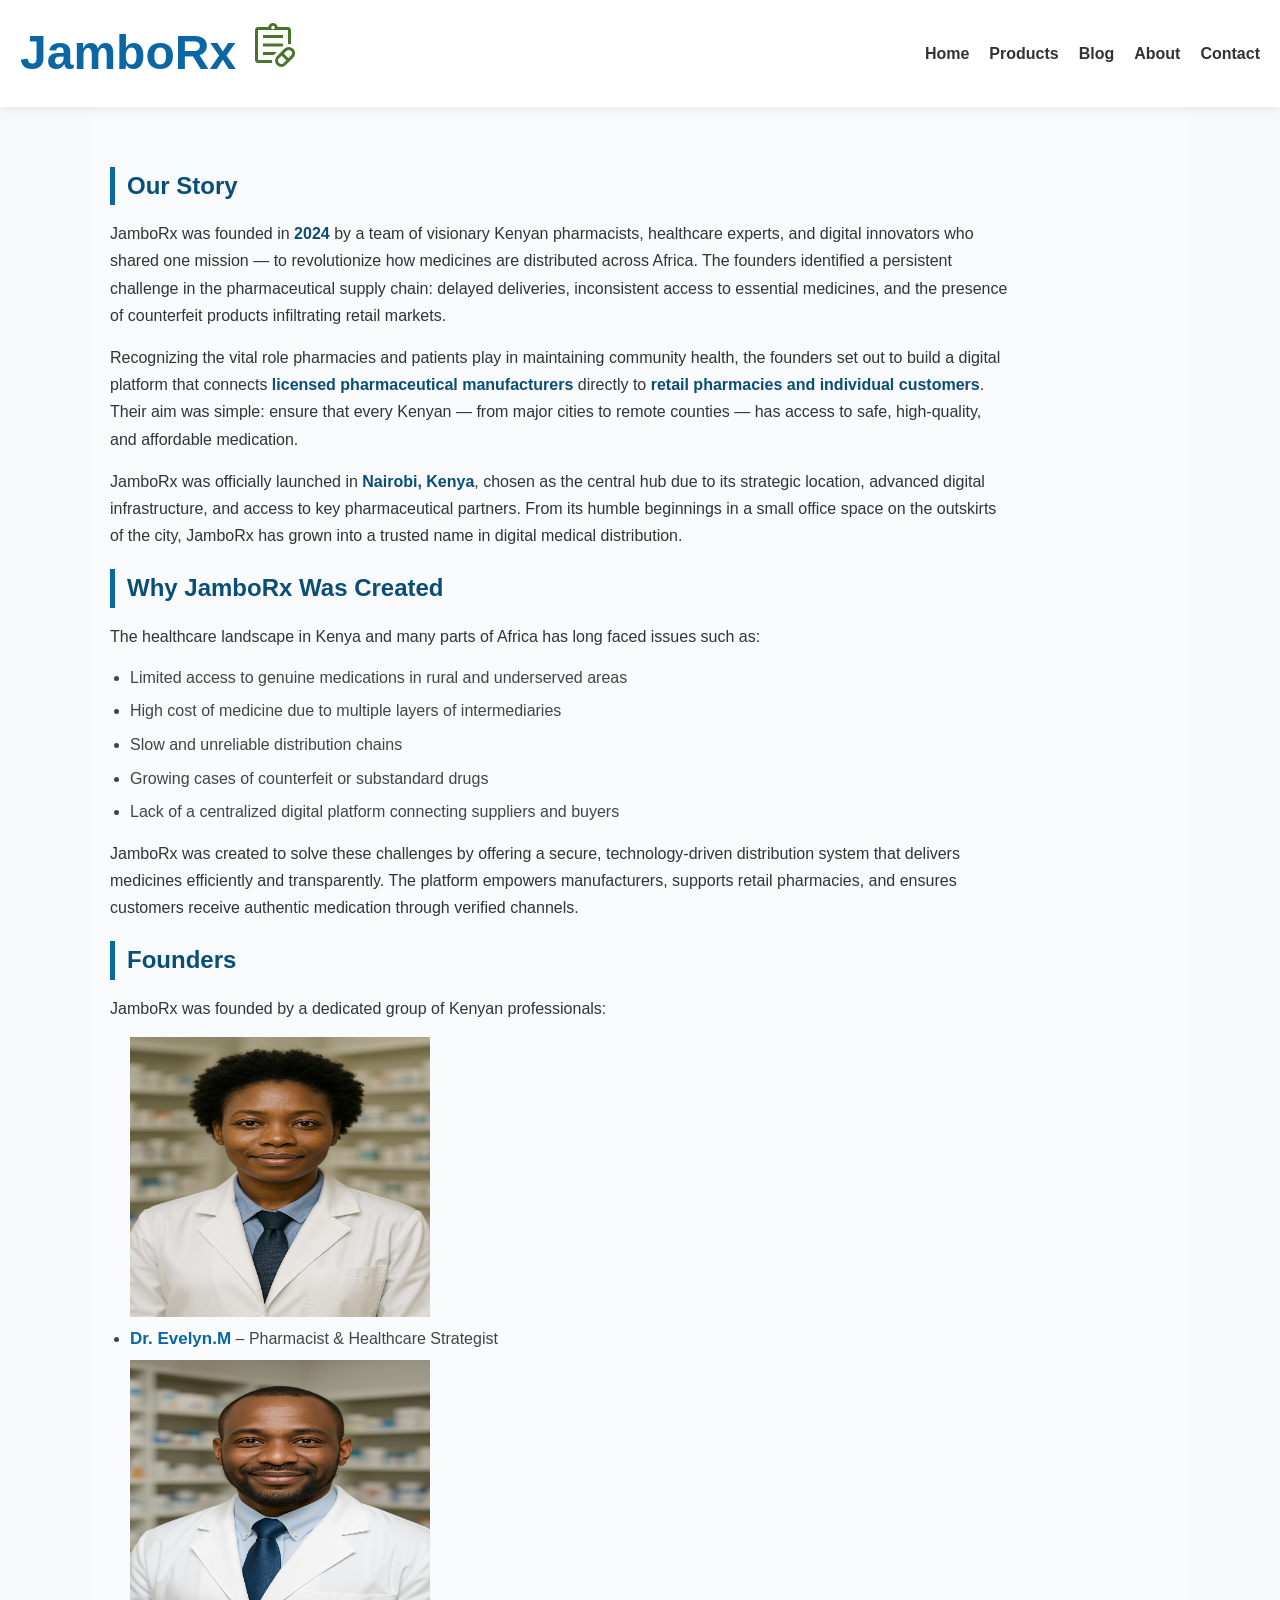
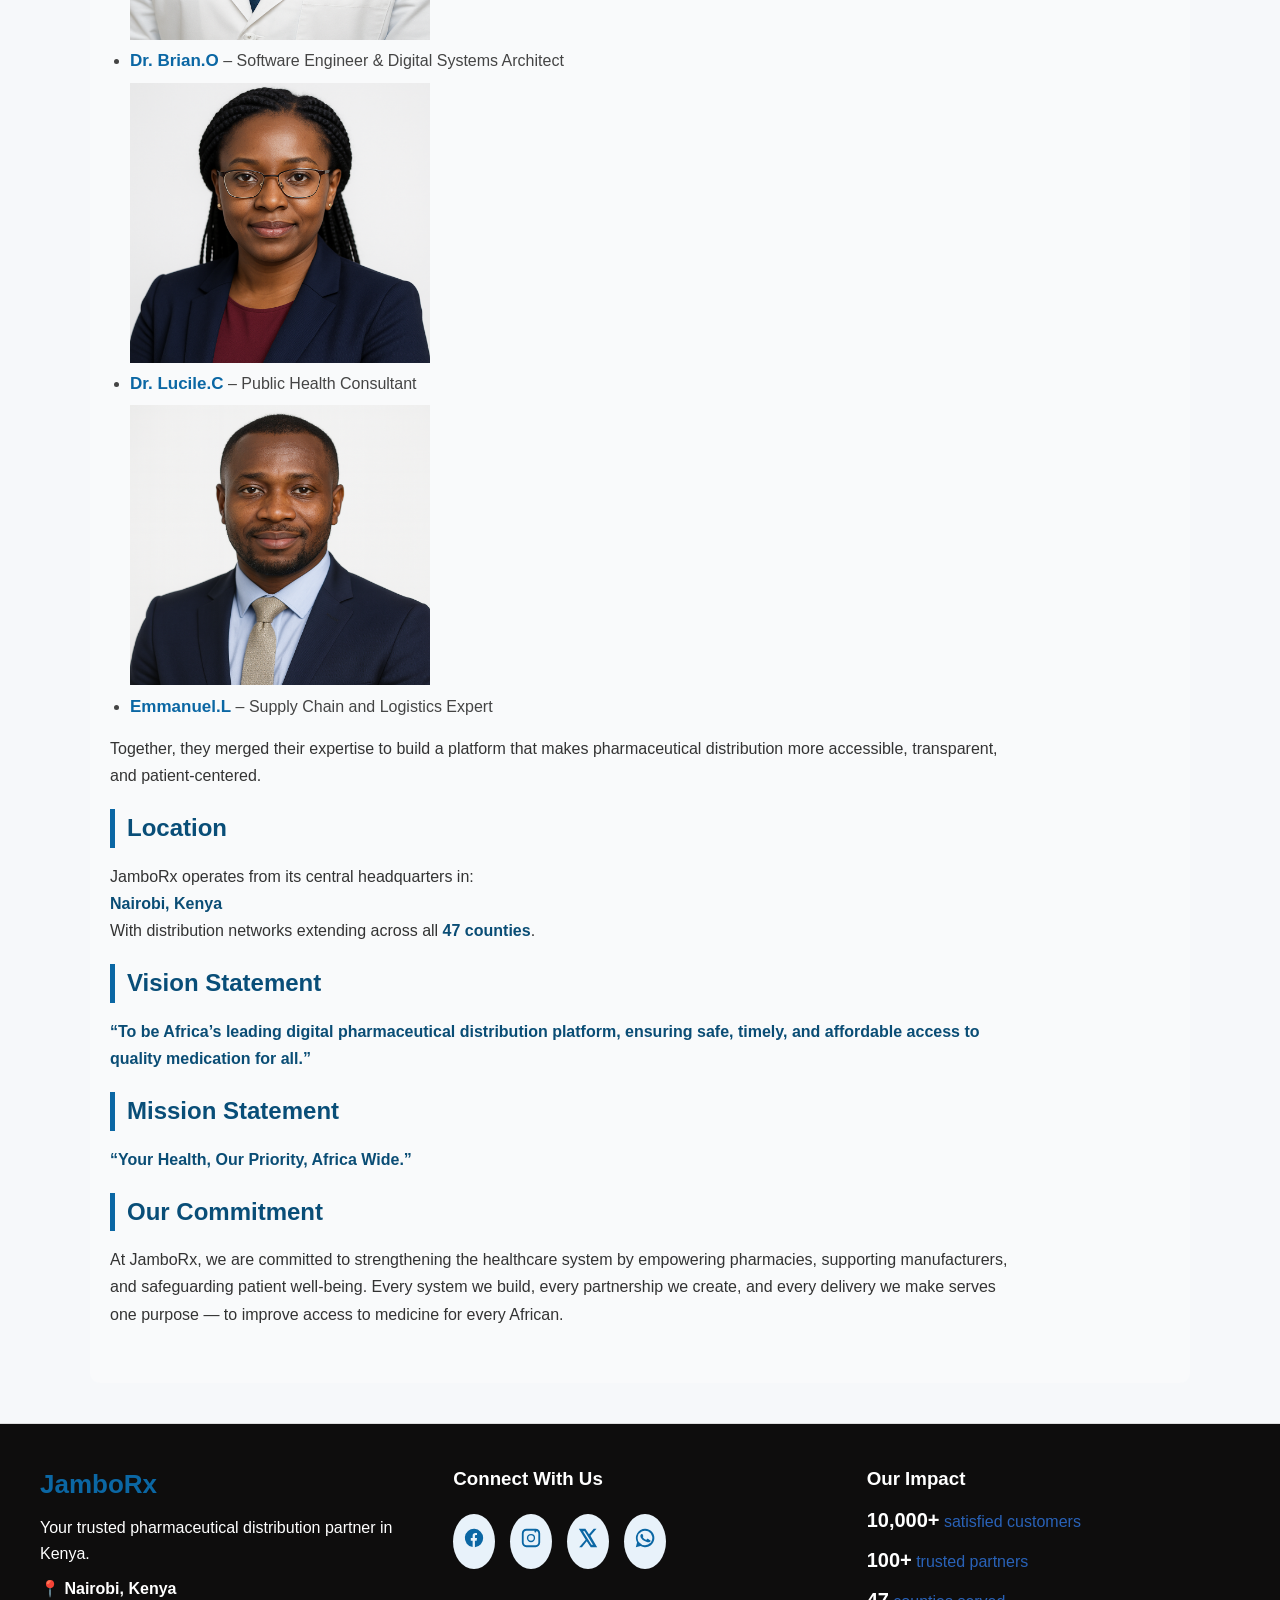
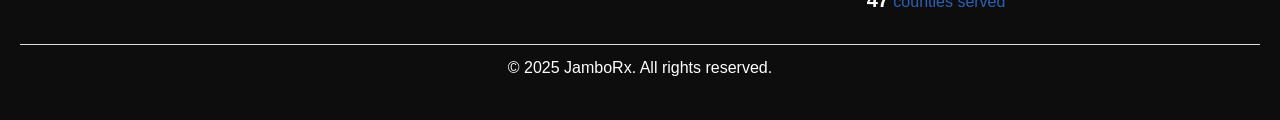
==== about.html @ 1153b6b3 "First project commit" ====
<!DOCTYPE html>
<html lang="en">
<head>
    <meta charset="UTF-8">
    <meta name="viewport" content="width=device-width, initial-scale=1.0">
    <title>About</title>
    <link rel="stylesheet" href="style.css">
</head>
<body>
<header>
<div class="logo"><h1>JamboRx <svg xmlns="http://www.w3.org/2000/svg" height="48px" viewBox="0 -960 960 960" width="48px" fill="#48752C"><path d="m694-120 53-54-93-93-54 53q-20 20-19.5 47t19.5 47q20 19 47 19.5t47-19.5Zm94-95 54-53q20-20 19.5-47T841-362q-20-20-46.28-20T748-362l-53 54 93 93ZM736-78q-37 37-89 37t-89-37q-37-37-37-89t37-89l148-148q37-37 89-37t89 37q37 37 37 89t-37 89L736-78ZM180-180v-600 600Zm0 60q-24.75 0-42.37-17.63Q120-155.25 120-180v-600q0-24.75 17.63-42.38Q155.25-840 180-840h205q5-35 32-57.5t63-22.5q36 0 63 22.5t32 57.5h205q24.75 0 42.38 17.62Q840-804.75 840-780v284q-15-4-30-5t-30 1v-280H180v600h281q-1 15 .5 30t5.5 30H180Zm300-677q14 0 24.5-10.5T515-832q0-14-10.5-24.5T480-867q-14 0-24.5 10.5T445-832q0 14 10.5 24.5T480-797ZM280-620v-60h400v60H280Zm0 170v-60h400v49q-3 2-6.5 5t-6.5 6H280Zm0 170v-60h277l-42 42q-5 5-8.5 9t-7.5 9H280Z"/></svg> </h1></div>

<nav class="navbar">
<ul class="nav-links">
<li><a href="index.html">Home</a></li>
<li><a href="products.html">Products</a></li>
<li><a href="blog.html">Blog</a></li>
<li><a href="/">About</a></li>
<li><a href="contact.html">Contact</a></li>
</ul>
</nav>
</header>
<main>
     
<section id="about" class="page">
<h2>Our Story</h2>
<p>
        JamboRx was founded in <strong>2024</strong> by a team of visionary Kenyan 
        pharmacists, healthcare experts, and digital innovators who shared one 
        mission — to revolutionize how medicines are distributed across Africa.
        The founders identified a persistent challenge in the pharmaceutical 
        supply chain: delayed deliveries, inconsistent access to essential 
        medicines, and the presence of counterfeit products infiltrating retail 
        markets.
    </p>

    <p>
        Recognizing the vital role pharmacies and patients play in maintaining 
        community health, the founders set out to build a digital platform that 
        connects <strong>licensed pharmaceutical manufacturers</strong> directly to 
        <strong>retail pharmacies and individual customers</strong>. Their aim was simple:
        ensure that every Kenyan — from major cities to remote counties — has 
        access to safe, high-quality, and affordable medication.
    </p>

    <p>
        JamboRx was officially launched in <strong>Nairobi, Kenya</strong>, chosen as the 
        central hub due to its strategic location, advanced digital 
        infrastructure, and access to key pharmaceutical partners. From its 
        humble beginnings in a small office space on the outskirts of the city, 
        JamboRx has grown into a trusted name in digital medical distribution.
    </p>

    <h2>Why JamboRx Was Created</h2>
    <p>
        The healthcare landscape in Kenya and many parts of Africa has long faced 
        issues such as:
    </p>

    <ul>
        <li>Limited access to genuine medications in rural and underserved areas</li>
        <li>High cost of medicine due to multiple layers of intermediaries</li>
        <li>Slow and unreliable distribution chains</li>
        <li>Growing cases of counterfeit or substandard drugs</li>
        <li>Lack of a centralized digital platform connecting suppliers and buyers</li>
    </ul>

    <p>
        JamboRx was created to solve these challenges by offering a secure, 
        technology-driven distribution system that delivers medicines efficiently 
        and transparently. The platform empowers manufacturers, supports retail 
        pharmacies, and ensures customers receive authentic medication through 
        verified channels.
    </p>

    <h2>Founders</h2>
    <p>
        JamboRx was founded by a dedicated group of Kenyan professionals:
    </p>

    <ul>
       <div> 
        <img src="7c110349-a1ef-4e4d-8339-d00ae2cb99d0.png" width="300px" height="280px" alt="Dr Evelyn">
        <li><strong>Dr. Evelyn.M</strong> – Pharmacist & Healthcare Strategist</li>
        <img src="013b3485-4312-4f35-bb2e-7f5f92a4da99.png" width="300px" height="280px" alt="">
        <li><strong>Dr. Brian.O</strong> – Software Engineer & Digital Systems Architect</li>
        <img src="7145017d-379d-46b9-be43-c878dbaee211.png" width="300px" height="280px" alt="">       
        <li><strong>Dr. Lucile.C</strong> – Public Health Consultant</li>
        <img src="65c81376-6697-4c6e-8947-b50f636008e0.png" width="300px" height="280px" alt="">
        <li><strong>Emmanuel.L</strong> – Supply Chain and Logistics Expert</li>
   </div>
    </ul>

    <p>
        Together, they merged their expertise to build a platform that makes 
        pharmaceutical distribution more accessible, transparent, and 
        patient-centered.
    </p>

    <h2>Location</h2>
    <p>
        JamboRx operates from its central headquarters in:
        <br><strong>Nairobi, Kenya</strong><br>
        With distribution networks extending across all <strong>47 counties</strong>.
    </p>

    <h2>Vision Statement</h2>
    <p>
        <strong>“To be Africa’s leading digital pharmaceutical distribution platform, 
        ensuring safe, timely, and affordable access to quality medication for all.”</strong>
    </p>

    <h2>Mission Statement</h2>
    <p>
        <strong>“Your Health, Our Priority, Africa Wide.”</strong>
    </p>

    <h2>Our Commitment</h2>
    <p>
        At JamboRx, we are committed to strengthening the healthcare system by 
        empowering pharmacies, supporting manufacturers, and safeguarding 
        patient well-being. Every system we build, every partnership we create, 
        and every delivery we make serves one purpose — to improve access to 
        medicine for every African.
    </p>
</section>

</main>
    <footer class="footer">
<div class="footer-container">

        
<div class="footer-section">
<h2 class="footer-logo">JamboRx</h2>
<p class="footer-text">Your trusted pharmaceutical distribution partner in Kenya.</p>
<p class="footer-location">📍 Nairobi, Kenya</p>
</div>

        
<div class="footer-section">
<h3>Connect With Us</h3>
<div class="social-icons">
<div class="social-icons">
    
    
<a href="#" class="social-icon" title="Facebook"><svg width="22" height="22" viewBox="0 0 24 24" fill="currentColor"><path d="M22 12a10 10 0 1 0-11.5 9.9v-7h-2v-3h2v-2.3c0-2 1.2-3.1 3-3.1 .9 0 1.8.1 1.8.1v2h-1c-1 0-1.3.6-1.3 1.2V12h2.3l-.4 3h-1.9v7A10 10 0 0 0 22 12"/></svg></a>
<a href="#" class="social-icon" title="Instagram"><svg width="22" height="22" viewBox="0 0 24 24" fill="currentColor"><path d="M7 2C4.2 2 2 4.2 2 7v10c0 2.8 2.2 5 5 5h10c2.8 0 5-2.2 5-5V7c0-2.8-2.2-5-5-5H7zm10 2c1.7 0 3 1.3 3 3v10c0 1.7-1.3 3-3 3H7c-1.7 0-3-1.3-3-3V7c0-1.7 1.3-3 3-3h10zm-5 3.5A4.5  4.5 0 1 0 16.5 12 4.51 4.51 0 0 0 12 7.5zm0 7.5a3 3 0 1  1 3-3 3 3 0 0 1-3 3zm4.8-8.9a1.1 1.1 0 1 0-1.1-1.1 1.1 1.1 0 0 0 1.1 1.1z"/></svg></a>
<a href="#" class="social-icon" title="Twitter / X"><svg width="22" height="22" viewBox="0 0 24 24" fill="currentColor"><path d="M18.25 2h3.02l-6.59 7.53L22 22h-6.98l-4.39-6.4L5.4  22H2.38l7.03-8.03L2 2h7.14l3.95 5.82L18.25 2zm-2.46 17.3h1.67L8.29 4.6H6.51l9.28 14.7z"/></svg></a>
<a href="#" class="social-icon" title="WhatsApp"><svg width="22" height="22" viewBox="0 0 24 24" fill="currentColor"><path d="M12.04 2a10 10 0 0 0-8.7 14.93L2 22l5.2-1.33A10 10 0 1 0 12.04 2m0 18a8 8 0 1 1 6.33-3.17l-.2.26-.23.2A8 8 0 0 1 12.04 20zm4.25-6.3c-.23-.12-1.37-.68-1.58-.76s-.36-.12-.51.12-.59.76-.72.92-.26.18-.49.06a6.56 6.56 0 0 1-1.93-1.19 7.32 7.32 0 0 1-1.37-1.7c-.12-.23 0-.35.09-.47s.12-.18.17-.29a1.53 1.53 0 0 0 .12-.29.44.44 0 0 0 0-.41c-.06-.12-.51-1.23-.71-1.68s-.38-.38-.52-.39h-.45a.86.86  0 0 0-.62.29 2.6 2.6 0 0 0-.83 1.94 4.51 4.51 0 0 0 .94 2.38 10 10 0 0 0 3.63 3.16 12.2 12.2 0 0 0 2.53 1c1 .29 1.91.25 2.63.15a2.23 2.23 0 0 0 1.46-1c.18-.29.18-.53.12-.65s-.2-.12-.44-.23z"/></svg></a>

</div>

</div>
</div>

        
<div class="footer-section">
<h3>Our Impact</h3>
<ul class="stats-list">
<li><strong>10,000+</strong> satisfied customers</li>
<li><strong>100+</strong> trusted partners</li>
<li><strong>47</strong> counties served</li>
</ul>
</div>
</div>

<div class="footer-bottom">
<p>&copy; 2025 JamboRx. All rights reserved.</p>
</div>
</footer>
</body>
</html>
---- style.css ----
* {
    margin: 0;
    padding: 0;
    box-sizing: border-box;
}

body {
    font-family: Arial, Helvetica, sans-serif;
    background: #f6f8fa;
    color: #222;
    line-height: 1.6;
}

h1,
h2 {
    color: #0b67a4;
}

.page {
    padding: 40px 20px;
    max-width: 1200px;
    margin: auto;
}


header {
    background: white;
    padding: 15px 20px;
    display: flex;
    justify-content: space-between;
    align-items: center;
    box-shadow: 0 2px 8px rgba(0, 0, 0, 0.08);
    position: sticky;
    top: 0;
    z-index: 1000;
}

.logo {
    font-size: 24px;
    font-weight: bold;
    color: #0b67a4;
}

.navbar ul {
    list-style: none;
    display: flex;
    gap: 20px;
}

.navbar ul li a {
    text-decoration: none;
    color: #333;
    font-weight: bold;
}

.navbar ul li a:hover {
    color: #0b67a4;
}

.hamburger {
    background: none;
    border: none;
    font-size: 28px;
    display: none;
    cursor: pointer;
}

#home p {
    max-width: 800px;
    margin-bottom: 20px;
}

.home-images {
    display: flex;
    gap: 20px;
    margin: 20px 0;
    flex-wrap: wrap;
}

.home-images img {
    width: 30%;
    min-width: 220px;
    border-radius: 8px;
    object-fit: cover;
}

.reasons-container {
    display: flex;
    gap: 20px;
    margin-top: 20px;
    flex-wrap: wrap;
}

.reason-card {
    flex: 1;
    min-width: 260px;
    background: white;
    padding: 20px;
    border-radius: 8px;
    box-shadow: 0 2px 10px rgba(0, 0, 0, 0.1);
}

.reason-card h3 {
    color: #0b67a4;
    margin-bottom: 10px;
}

.reason-card p {
    color: #444;
    line-height: 1.5;
}

.product-category {
    margin-bottom: 40px;
}

.product-grid {
    display: grid;
    grid-template-columns: repeat(auto-fit, minmax(220px, 1fr));
    gap: 20px;
    margin-top: 10px;
}

.product-card {
    background: white;
    padding: 15px;
    border-radius: 8px;
    box-shadow: 0 2px 10px rgba(0, 0, 0, 0.08);
    text-align: center;
}

.product-card img {
    width: 100%;
    height: 160px;
    object-fit: cover;
    border-radius: 6px;
}

.product-card h3 {
    margin-top: 10px;
    font-size: 18px;
}


#blog {
    max-width: 1100px;
    margin: auto;
    padding: 40px 20px;
}

.blog-intro {
    color: #555;
    font-size: 17px;
    margin-bottom: 25px;
}

.blog-container {
    display: flex;
    flex-direction: column;
    gap: 25px;
}

.blog-post {
    background: #ffffff;
    padding: 25px;
    border-radius: 10px;
    border-left: 6px solid #0b67a4;
    box-shadow: 0 2px 12px rgba(0,0,0,0.06);
}

.blog-post h2 {
    color: #0b67a4;
    margin-bottom: 10px;
}

.blog-post .date {
    font-size: 13px;
    color: #6b7280;
    margin-bottom: 10px;
}

.blog-post p {
    margin-bottom: 12px;
    color: #333;
    line-height: 1.6;
}

.read-more {
    display: inline-block;
    margin-top: 8px;
    padding: 8px 14px;
    background: #0b67a4;
    color: white;
    text-decoration: none;
    border-radius: 6px;
    font-size: 14px;
    transition: 0.3s ease-in-out;
}

.read-more:hover {
    background: #084c7a;
}


#about {
    max-width: 1100px;
    margin: auto;
    padding: 40px 20px;
    background: #f9fafb;
    border-radius: 10px;
}

#about h1 {
    font-size: 32px;
    text-align: center;
    margin-bottom: 25px;
    color: #0b67a4;
}

#about h2 {
    margin-top: 35px;
    font-size: 24px;
    color: #094e78;
    border-left: 5px solid #0b67a4;
    padding-left: 12px;
}

#about p {
    margin: 15px 0;
    color: #333;
    line-height: 1.7;
    font-size: 16px;
}

#about ul {
    margin: 15px 0 15px 20px;
}

#about ul li {
    margin-bottom: 8px;
    color: #444;
}


#about ul li strong {
    color: #0b67a4;
    font-size: 17px;
}


#about p strong {
    color: #0a4d75;
}

#about .highlight-box {
    background: white;
    border-left: 5px solid #0b67a4;
    padding: 15px 20px;
    border-radius: 6px;
    margin: 20px 0;
    box-shadow: 0 2px 10px rgba(0, 0, 0, 0.05);
}


#about .commitment {
    margin-top: 30px;
    background: #eef7ff;
    padding: 20px;
    border-radius: 8px;
    border-left: 5px solid #0b67a4;
}


#about h2 {
    margin-top: 20px;
}

#about p {
    max-width: 900px;
    margin-bottom: 15px;
}

#contact {
    max-width: 1100px;
    margin: auto;
    padding: 36px 20px;
    background: #fff;
    border-radius: 10px;
    box-shadow: 0 6px 18px rgba(10, 40, 80, 0.04);
}


.contact-grid {
    display: grid;
    grid-template-columns: 1fr 420px;
    gap: 28px;
    align-items: start;
}

.contact-card {
    background: #fbfdff;
    padding: 20px;
    border-radius: 10px;
    border: 1px solid #eef6fb;
}

.contact-card h2 {
    color: #0b67a4;
    margin-bottom: 10px;
}

.contact-item {
    margin: 12px 0;
}

.hours-table {
    width: 100%;
    border-collapse: collapse;
    margin-top: 8px;
}

.hours-table td {
    padding: 6px 8px;
    border-bottom: 1px solid #f1f6f9;
}


.form-compact label,
.form-inline label {
    display: block;
    font-weight: 600;
    margin-top: 10px;
    font-size: 14px;
    color: #0b67a4;
}

.form-compact input,
.form-compact select,
.form-compact textarea,
.form-inline input {
    width: 100%;
    padding: 10px 12px;
    border-radius: 8px;
    border: 1px solid #dfeff9;
    margin-top: 6px;
    background: white;
    color: #0b1622;
}

.form-inline {
    display: flex;
    gap: 8px;
    align-items: center;
    margin-top: 8px;
}

.form-inline input {
    flex: 1;
    min-width: 0;
}

.form-inline .btn {
    margin: 0;
}

.form-actions {
    display: flex;
    gap: 8px;
    justify-content: flex-end;
    margin-top: 12px;
}


.muted {
    color: #6b7280;
    font-size: 14px;
}

.small {
    font-size: 13px;
}


.sr-only {
    position: absolute;
    left: -9999px;
    width: 1px;
    height: 1px;
    overflow: hidden;
}


#subscribe-form {
    margin-top: 15px;
}

#subscribe-form input {
    padding: 10px;
    width: 250px;
    border-radius: 6px;
    border: 1px solid #bbb;
}

#subscribe-form button {
    padding: 10px 20px;
    background: #0b67a4;
    color: white;
    border: none;
    border-radius: 6px;
    cursor: pointer;
}

#subscribe-form button:hover {
    background: #084c7a;
}


.user-options {
    display: flex;
    gap: 20px;
    flex-wrap: wrap;
}

.user-card {
    flex: 1;
    min-width: 280px;
    background: white;
    padding: 20px;
    border-radius: 8px;
    box-shadow: 0 2px 10px rgba(0, 0, 0, 0.08);
}

.user-card button {
    margin-top: 15px;
    padding: 10px 20px;
    background: #0b67a4;
    color: white;
    border: none;
    border-radius: 6px;
    cursor: pointer;
}

.user-card button:hover {
    background: #084c7a;
}


.footer {
    background: #0e0d0d;
    color: white;
    padding: 40px 20px;
    border-top: 1px solid #ddd;
    margin-top: 40px;
}

.footer-container {
    max-width: 1200px;
    margin: auto;
    display: flex;
    gap: 40px;
    flex-wrap: wrap;
    justify-content: space-between;
}

.footer-section {
    flex: 1;
    min-width: 260px;
}

.footer-logo {
    font-size: 26px;
    color: #0b67a4;
    font-weight: bold;
}

.footer-text {
    color: white;
    margin: 10px 0;
}

.footer-location {
    color: white;
    font-weight: bold;
}


.social-icons {
    display: flex;
    gap: 15px;
    margin-top: 10px;
}

.social-icon {
    font-size: 22px;
    text-decoration: none;
    color: #0b67a4;
    background: #e8f2fa;
    padding: 10px;
    border-radius: 50%;
    transition: 0.3s;
}

.social-icon:hover {
    background: #0b67a4;
    color: white;
}


.stats-list {
    list-style: none;
    padding: 0;
    margin-top: 10px;
}

.stats-list li {
    margin-bottom: 8px;
    color: #2962b8;
}

.stats-list strong {
    font-size: 20px;
    color: white;
}


.footer-bottom {
    text-align: center;
    margin-top: 20px;
    padding-top: 10px;
    color: white;
    border-top: 1px solid #ddd;
}
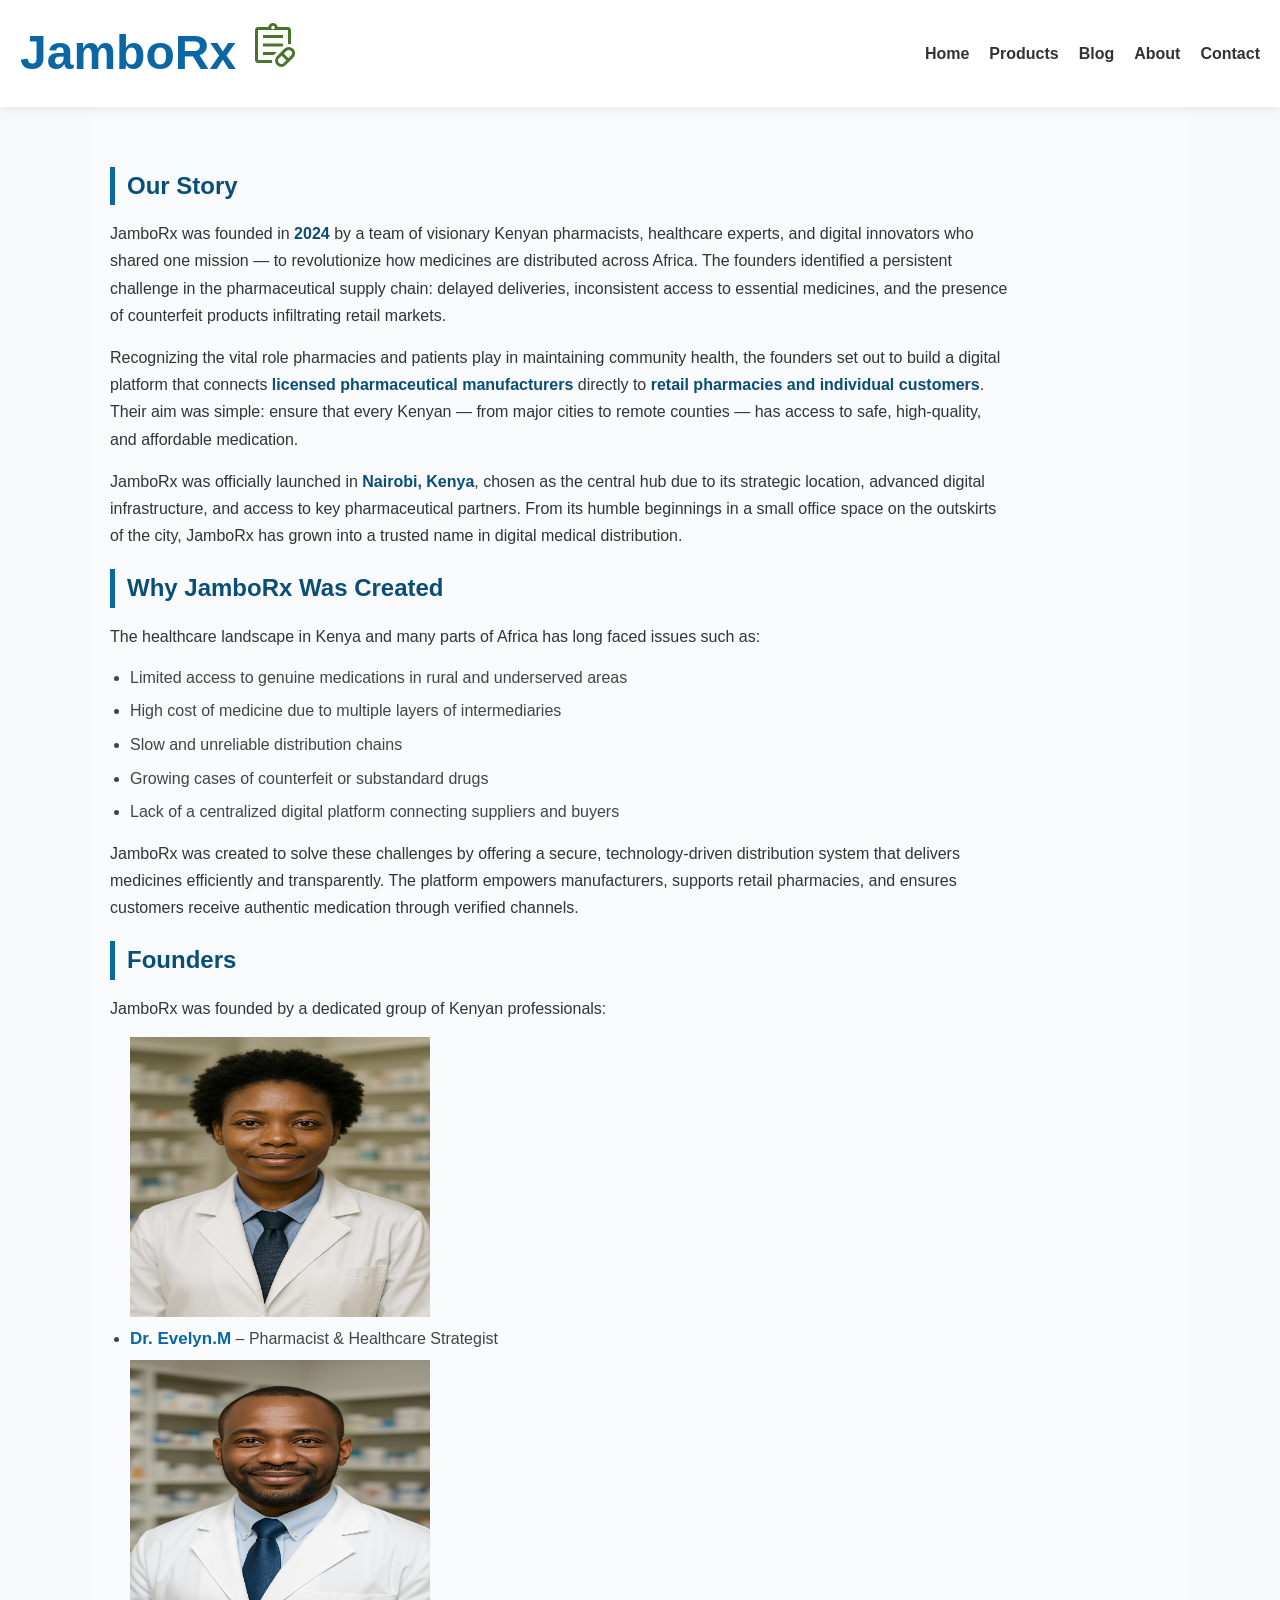
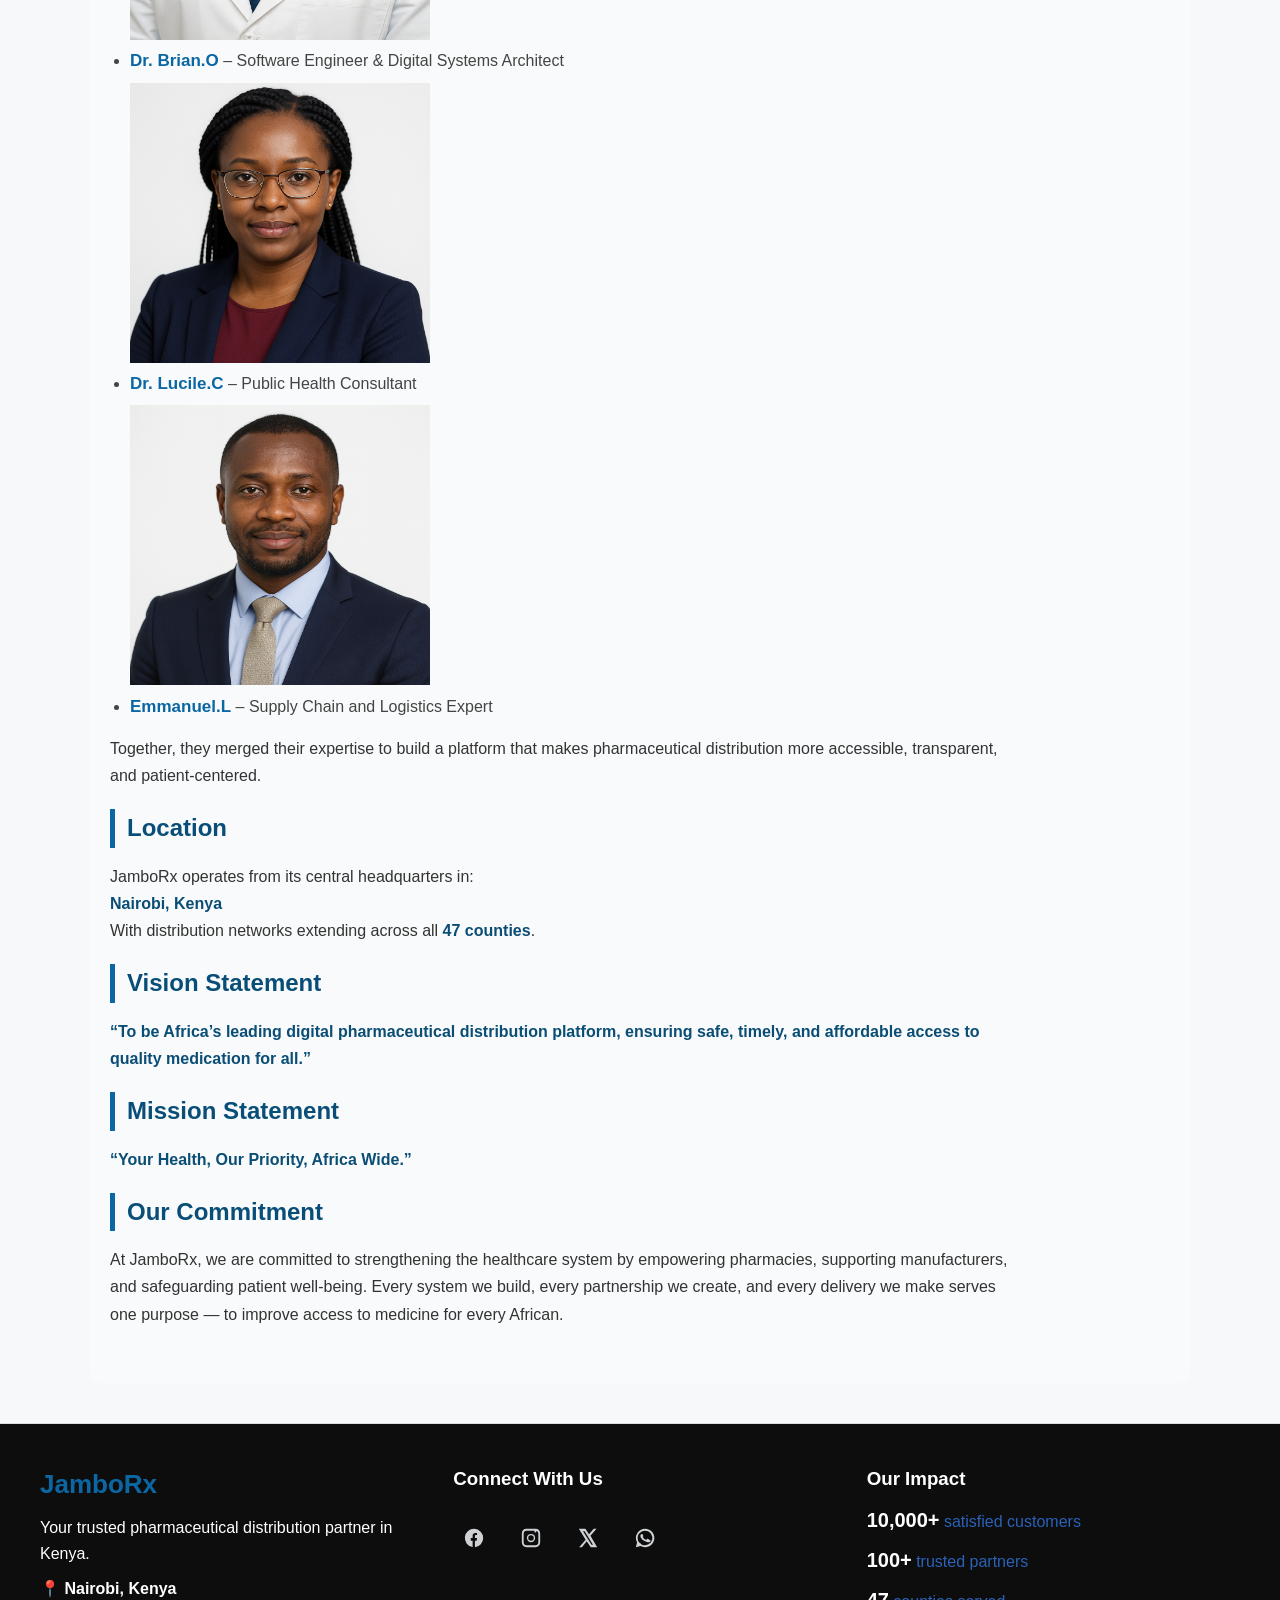
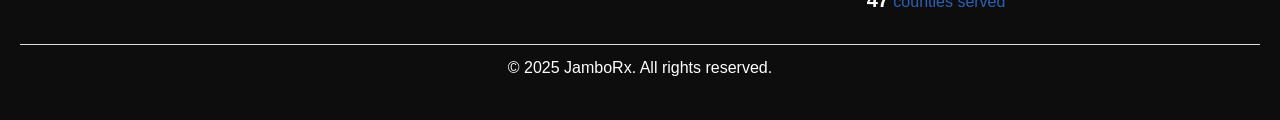
==== commit 9fff88ef: "linking of Js to all the pages" ====
--- a/about.html
+++ b/about.html
@@ -5,8 +5,10 @@
     <meta name="viewport" content="width=device-width, initial-scale=1.0">
     <title>About</title>
     <link rel="stylesheet" href="style.css">
+    <script src="script.js"></script>
 </head>
 <body>
+
 <header>
 <div class="logo"><h1>JamboRx <svg xmlns="http://www.w3.org/2000/svg" height="48px" viewBox="0 -960 960 960" width="48px" fill="#48752C"><path d="m694-120 53-54-93-93-54 53q-20 20-19.5 47t19.5 47q20 19 47 19.5t47-19.5Zm94-95 54-53q20-20 19.5-47T841-362q-20-20-46.28-20T748-362l-53 54 93 93ZM736-78q-37 37-89 37t-89-37q-37-37-37-89t37-89l148-148q37-37 89-37t89 37q37 37 37 89t-37 89L736-78ZM180-180v-600 600Zm0 60q-24.75 0-42.37-17.63Q120-155.25 120-180v-600q0-24.75 17.63-42.38Q155.25-840 180-840h205q5-35 32-57.5t63-22.5q36 0 63 22.5t32 57.5h205q24.75 0 42.38 17.62Q840-804.75 840-780v284q-15-4-30-5t-30 1v-280H180v600h281q-1 15 .5 30t5.5 30H180Zm300-677q14 0 24.5-10.5T515-832q0-14-10.5-24.5T480-867q-14 0-24.5 10.5T445-832q0 14 10.5 24.5T480-797ZM280-620v-60h400v60H280Zm0 170v-60h400v49q-3 2-6.5 5t-6.5 6H280Zm0 170v-60h277l-42 42q-5 5-8.5 9t-7.5 9H280Z"/></svg> </h1></div>
 
@@ -20,129 +22,131 @@
 </ul>
 </nav>
 </header>
+
 <main>
      
 <section id="about" class="page">
 <h2>Our Story</h2>
 <p>
-        JamboRx was founded in <strong>2024</strong> by a team of visionary Kenyan 
-        pharmacists, healthcare experts, and digital innovators who shared one 
-        mission — to revolutionize how medicines are distributed across Africa.
-        The founders identified a persistent challenge in the pharmaceutical 
-        supply chain: delayed deliveries, inconsistent access to essential 
-        medicines, and the presence of counterfeit products infiltrating retail 
-        markets.
-    </p>
+JamboRx was founded in <strong>2024</strong> by a team of visionary Kenyan 
+pharmacists, healthcare experts, and digital innovators who shared one 
+mission — to revolutionize how medicines are distributed across Africa.
+The founders identified a persistent challenge in the pharmaceutical 
+supply chain: delayed deliveries, inconsistent access to essential 
+medicines, and the presence of counterfeit products infiltrating retail 
+markets.
+</p>
 
-    <p>
-        Recognizing the vital role pharmacies and patients play in maintaining 
-        community health, the founders set out to build a digital platform that 
-        connects <strong>licensed pharmaceutical manufacturers</strong> directly to 
-        <strong>retail pharmacies and individual customers</strong>. Their aim was simple:
-        ensure that every Kenyan — from major cities to remote counties — has 
-        access to safe, high-quality, and affordable medication.
-    </p>
+<p>
+Recognizing the vital role pharmacies and patients play in maintaining 
+community health, the founders set out to build a digital platform that 
+connects <strong>licensed pharmaceutical manufacturers</strong> directly to 
+<strong>retail pharmacies and individual customers</strong>. Their aim was simple:
+ensure that every Kenyan — from major cities to remote counties — has 
+access to safe, high-quality, and affordable medication.
+</p>
 
-    <p>
-        JamboRx was officially launched in <strong>Nairobi, Kenya</strong>, chosen as the 
-        central hub due to its strategic location, advanced digital 
-        infrastructure, and access to key pharmaceutical partners. From its 
-        humble beginnings in a small office space on the outskirts of the city, 
-        JamboRx has grown into a trusted name in digital medical distribution.
-    </p>
+<p>
+JamboRx was officially launched in <strong>Nairobi, Kenya</strong>, chosen as the 
+central hub due to its strategic location, advanced digital 
+infrastructure, and access to key pharmaceutical partners. From its 
+humble beginnings in a small office space on the outskirts of the city, 
+JamboRx has grown into a trusted name in digital medical distribution.
+</p>
 
-    <h2>Why JamboRx Was Created</h2>
-    <p>
-        The healthcare landscape in Kenya and many parts of Africa has long faced 
-        issues such as:
-    </p>
+<h2>Why JamboRx Was Created</h2>
+<p>
+The healthcare landscape in Kenya and many parts of Africa has long faced 
+issues such as:
+</p>
 
-    <ul>
-        <li>Limited access to genuine medications in rural and underserved areas</li>
-        <li>High cost of medicine due to multiple layers of intermediaries</li>
-        <li>Slow and unreliable distribution chains</li>
-        <li>Growing cases of counterfeit or substandard drugs</li>
-        <li>Lack of a centralized digital platform connecting suppliers and buyers</li>
-    </ul>
+<ul>
+<li>Limited access to genuine medications in rural and underserved areas</li>
+<li>High cost of medicine due to multiple layers of intermediaries</li>
+<li>Slow and unreliable distribution chains</li>
+<li>Growing cases of counterfeit or substandard drugs</li>
+<li>Lack of a centralized digital platform connecting suppliers and buyers</li>
+</ul>
 
-    <p>
-        JamboRx was created to solve these challenges by offering a secure, 
-        technology-driven distribution system that delivers medicines efficiently 
-        and transparently. The platform empowers manufacturers, supports retail 
-        pharmacies, and ensures customers receive authentic medication through 
-        verified channels.
-    </p>
+<p>
+JamboRx was created to solve these challenges by offering a secure, 
+technology-driven distribution system that delivers medicines efficiently 
+and transparently. The platform empowers manufacturers, supports retail 
+pharmacies, and ensures customers receive authentic medication through 
+verified channels.
+</p>
 
-    <h2>Founders</h2>
-    <p>
-        JamboRx was founded by a dedicated group of Kenyan professionals:
-    </p>
+<h2>Founders</h2>
+<p>
+JamboRx was founded by a dedicated group of Kenyan professionals:
+</p>
 
-    <ul>
-       <div> 
-        <img src="7c110349-a1ef-4e4d-8339-d00ae2cb99d0.png" width="300px" height="280px" alt="Dr Evelyn">
-        <li><strong>Dr. Evelyn.M</strong> – Pharmacist & Healthcare Strategist</li>
-        <img src="013b3485-4312-4f35-bb2e-7f5f92a4da99.png" width="300px" height="280px" alt="">
-        <li><strong>Dr. Brian.O</strong> – Software Engineer & Digital Systems Architect</li>
-        <img src="7145017d-379d-46b9-be43-c878dbaee211.png" width="300px" height="280px" alt="">       
-        <li><strong>Dr. Lucile.C</strong> – Public Health Consultant</li>
-        <img src="65c81376-6697-4c6e-8947-b50f636008e0.png" width="300px" height="280px" alt="">
-        <li><strong>Emmanuel.L</strong> – Supply Chain and Logistics Expert</li>
-   </div>
-    </ul>
+<ul>
+<div> 
+<img src="7c110349-a1ef-4e4d-8339-d00ae2cb99d0.png" width="300px" height="280px" alt="Dr Evelyn">
+<li><strong>Dr. Evelyn.M</strong> – Pharmacist & Healthcare Strategist</li>
+<img src="013b3485-4312-4f35-bb2e-7f5f92a4da99.png" width="300px" height="280px" alt="">
+<li><strong>Dr. Brian.O</strong> – Software Engineer & Digital Systems Architect</li>
+<img src="7145017d-379d-46b9-be43-c878dbaee211.png" width="300px" height="280px" alt="">       
+<li><strong>Dr. Lucile.C</strong> – Public Health Consultant</li>
+<img src="65c81376-6697-4c6e-8947-b50f636008e0.png" width="300px" height="280px" alt="">
+<li><strong>Emmanuel.L</strong> – Supply Chain and Logistics Expert</li>
+</div>
+</ul>
 
-    <p>
-        Together, they merged their expertise to build a platform that makes 
-        pharmaceutical distribution more accessible, transparent, and 
-        patient-centered.
-    </p>
+<p>
+Together, they merged their expertise to build a platform that makes 
+pharmaceutical distribution more accessible, transparent, and 
+patient-centered.
+</p>
 
-    <h2>Location</h2>
-    <p>
-        JamboRx operates from its central headquarters in:
-        <br><strong>Nairobi, Kenya</strong><br>
-        With distribution networks extending across all <strong>47 counties</strong>.
-    </p>
+<h2>Location</h2>
+<p>
+JamboRx operates from its central headquarters in:
+<br><strong>Nairobi, Kenya</strong><br>
+With distribution networks extending across all <strong>47 counties</strong>.
+</p>
 
-    <h2>Vision Statement</h2>
-    <p>
-        <strong>“To be Africa’s leading digital pharmaceutical distribution platform, 
-        ensuring safe, timely, and affordable access to quality medication for all.”</strong>
-    </p>
+<h2>Vision Statement</h2>
+<p>
+<strong>“To be Africa’s leading digital pharmaceutical distribution platform, 
+ensuring safe, timely, and affordable access to quality medication for all.”</strong>
+</p>
 
-    <h2>Mission Statement</h2>
-    <p>
-        <strong>“Your Health, Our Priority, Africa Wide.”</strong>
-    </p>
+<h2>Mission Statement</h2>
+<p>
+<strong>“Your Health, Our Priority, Africa Wide.”</strong>
+</p>
 
-    <h2>Our Commitment</h2>
-    <p>
-        At JamboRx, we are committed to strengthening the healthcare system by 
-        empowering pharmacies, supporting manufacturers, and safeguarding 
-        patient well-being. Every system we build, every partnership we create, 
-        and every delivery we make serves one purpose — to improve access to 
-        medicine for every African.
-    </p>
+<h2>Our Commitment</h2>
+<p>
+At JamboRx, we are committed to strengthening the healthcare system by 
+empowering pharmacies, supporting manufacturers, and safeguarding 
+patient well-being. Every system we build, every partnership we create, 
+and every delivery we make serves one purpose — to improve access to 
+medicine for every African.
+</p>
 </section>
 
 </main>
-    <footer class="footer">
+
+<footer class="footer">
 <div class="footer-container">
 
-        
+      
 <div class="footer-section">
 <h2 class="footer-logo">JamboRx</h2>
 <p class="footer-text">Your trusted pharmaceutical distribution partner in Kenya.</p>
 <p class="footer-location">📍 Nairobi, Kenya</p>
 </div>
 
-        
+       
 <div class="footer-section">
 <h3>Connect With Us</h3>
 <div class="social-icons">
 <div class="social-icons">
     
-    
+   
 <a href="#" class="social-icon" title="Facebook"><svg width="22" height="22" viewBox="0 0 24 24" fill="currentColor"><path d="M22 12a10 10 0 1 0-11.5 9.9v-7h-2v-3h2v-2.3c0-2 1.2-3.1 3-3.1 .9 0 1.8.1 1.8.1v2h-1c-1 0-1.3.6-1.3 1.2V12h2.3l-.4 3h-1.9v7A10 10 0 0 0 22 12"/></svg></a>
 <a href="#" class="social-icon" title="Instagram"><svg width="22" height="22" viewBox="0 0 24 24" fill="currentColor"><path d="M7 2C4.2 2 2 4.2 2 7v10c0 2.8 2.2 5 5 5h10c2.8 0 5-2.2 5-5V7c0-2.8-2.2-5-5-5H7zm10 2c1.7 0 3 1.3 3 3v10c0 1.7-1.3 3-3 3H7c-1.7 0-3-1.3-3-3V7c0-1.7 1.3-3 3-3h10zm-5 3.5A4.5  4.5 0 1 0 16.5 12 4.51 4.51 0 0 0 12 7.5zm0 7.5a3 3 0 1  1 3-3 3 3 0 0 1-3 3zm4.8-8.9a1.1 1.1 0 1 0-1.1-1.1 1.1 1.1 0 0 0 1.1 1.1z"/></svg></a>
 <a href="#" class="social-icon" title="Twitter / X"><svg width="22" height="22" viewBox="0 0 24 24" fill="currentColor"><path d="M18.25 2h3.02l-6.59 7.53L22 22h-6.98l-4.39-6.4L5.4  22H2.38l7.03-8.03L2 2h7.14l3.95 5.82L18.25 2zm-2.46 17.3h1.67L8.29 4.6H6.51l9.28 14.7z"/></svg></a>
@@ -152,8 +156,7 @@
 
 </div>
 </div>
-
-        
+       
 <div class="footer-section">
 <h3>Our Impact</h3>
 <ul class="stats-list">
@@ -168,5 +171,6 @@
 <p>&copy; 2025 JamboRx. All rights reserved.</p>
 </div>
 </footer>
+
 </body>
 </html>
--- a/style.css
+++ b/style.css
@@ -57,14 +57,6 @@
     color: #0b67a4;
 }
 
-.hamburger {
-    background: none;
-    border: none;
-    font-size: 28px;
-    display: none;
-    cursor: pointer;
-}
-
 #home p {
     max-width: 800px;
     margin-bottom: 20px;
@@ -129,18 +121,60 @@
     text-align: center;
 }
 
+#products {
+    max-width: 1200px;
+    margin: auto;
+    padding: 40px 20px;
+}
+
+.product-category {
+    margin-top: 40px;
+}
+
+.product-category h2 {
+    color: #0b67a4;
+    margin-bottom: 15px;
+    border-left: 5px solid #0b67a4;
+    padding-left: 10px;
+}
+
+.product-grid {
+    display: grid;
+    grid-template-columns: repeat(auto-fit, minmax(220px, 1fr));
+    gap: 18px;
+}
+
+.product-card {
+    background: white;
+    padding: 15px;
+    border-radius: 10px;
+    box-shadow: 0 2px 12px rgba(0,0,0,0.06);
+    text-align: center;
+    transition: transform 0.25s ease;
+}
+
+.product-card:hover {
+    transform: translateY(-5px);
+}
+
 .product-card img {
     width: 100%;
-    height: 160px;
+    height: 150px;
     object-fit: cover;
     border-radius: 6px;
+    margin-bottom: 8px;
 }
 
 .product-card h3 {
-    margin-top: 10px;
-    font-size: 18px;
-}
-
+    color: #0b67a4;
+    margin-bottom: 6px;
+}
+
+.product-card p {
+    margin: 3px 0;
+    color: #333;
+    font-size: 14px;
+}
 
 #blog {
     max-width: 1100px;
@@ -261,7 +295,6 @@
     box-shadow: 0 2px 10px rgba(0, 0, 0, 0.05);
 }
 
-
 #about .commitment {
     margin-top: 30px;
     background: #eef7ff;
@@ -269,7 +302,6 @@
     border-radius: 8px;
     border-left: 5px solid #0b67a4;
 }
-
 
 #about h2 {
     margin-top: 20px;
@@ -493,10 +525,8 @@
 .social-icon {
     font-size: 22px;
     text-decoration: none;
-    color: #0b67a4;
-    background: #e8f2fa;
+    color: #ced2d4;
     padding: 10px;
-    border-radius: 50%;
     transition: 0.3s;
 }
 
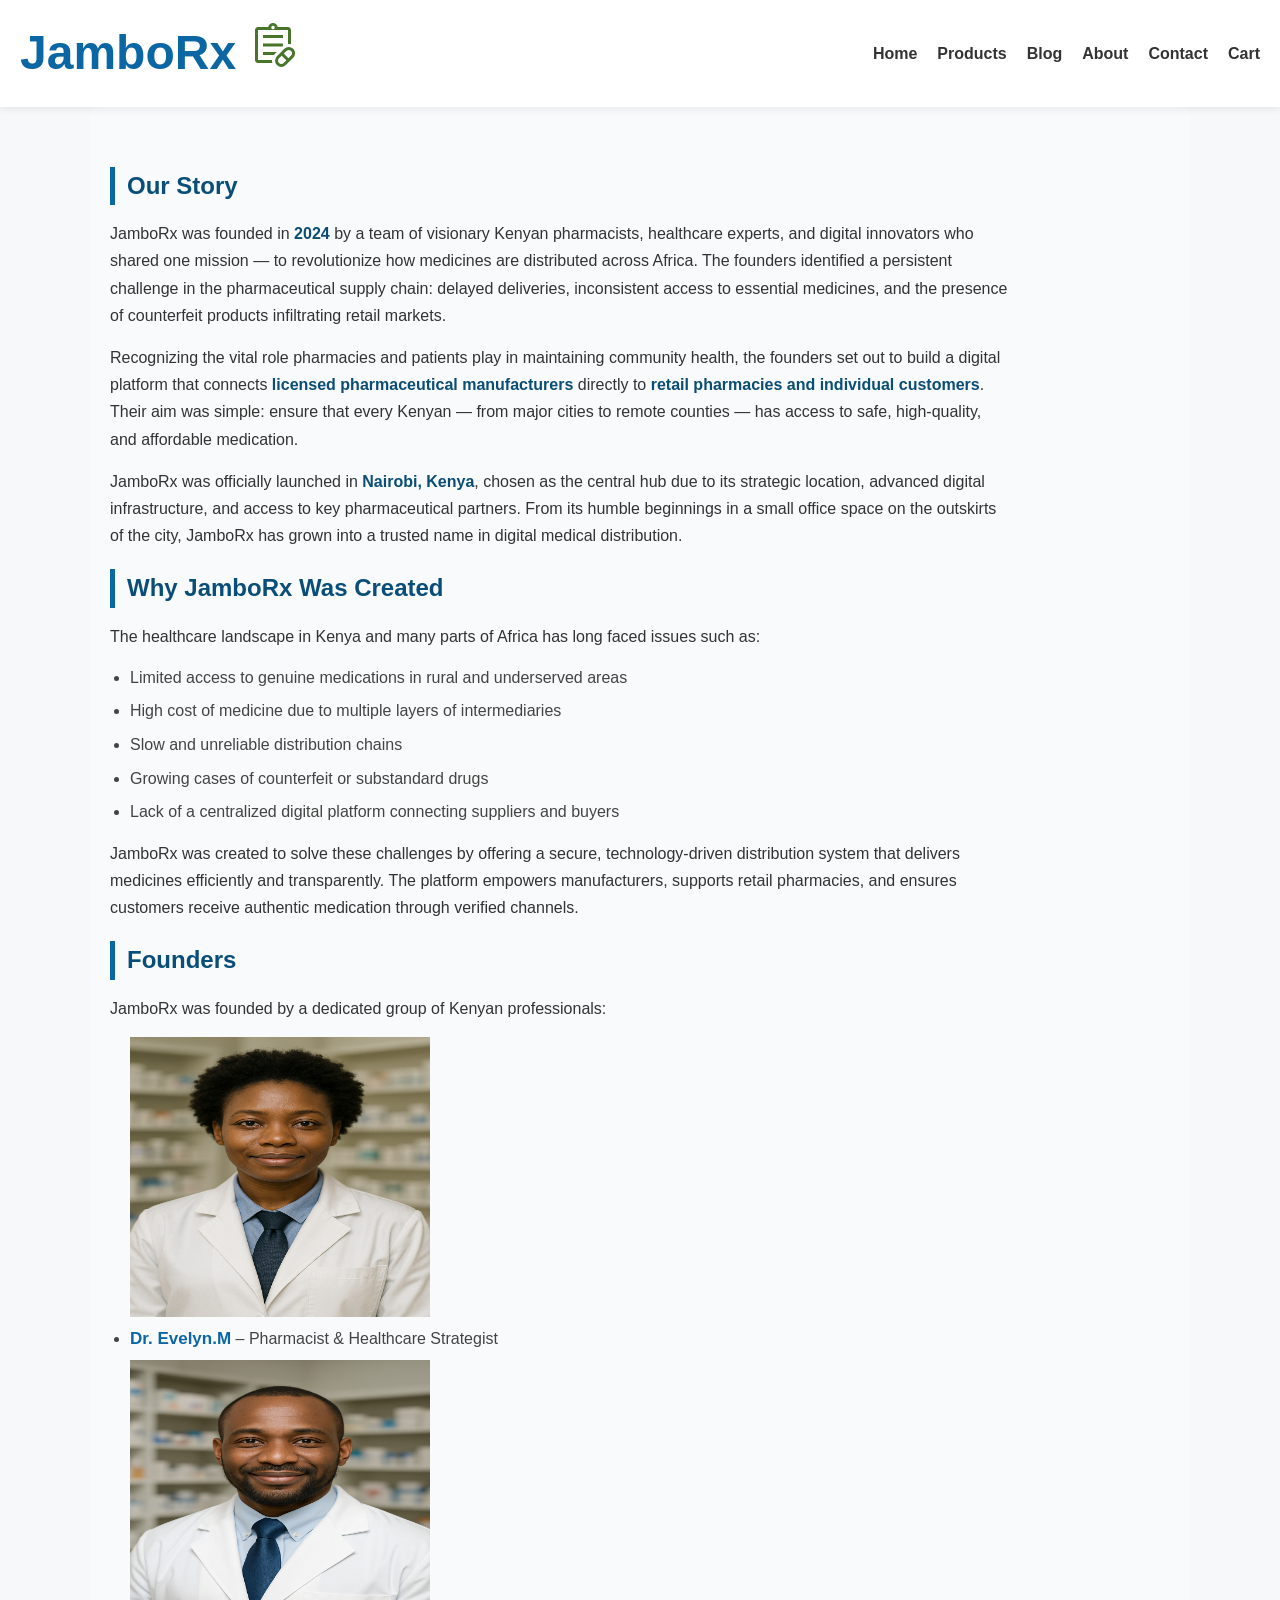
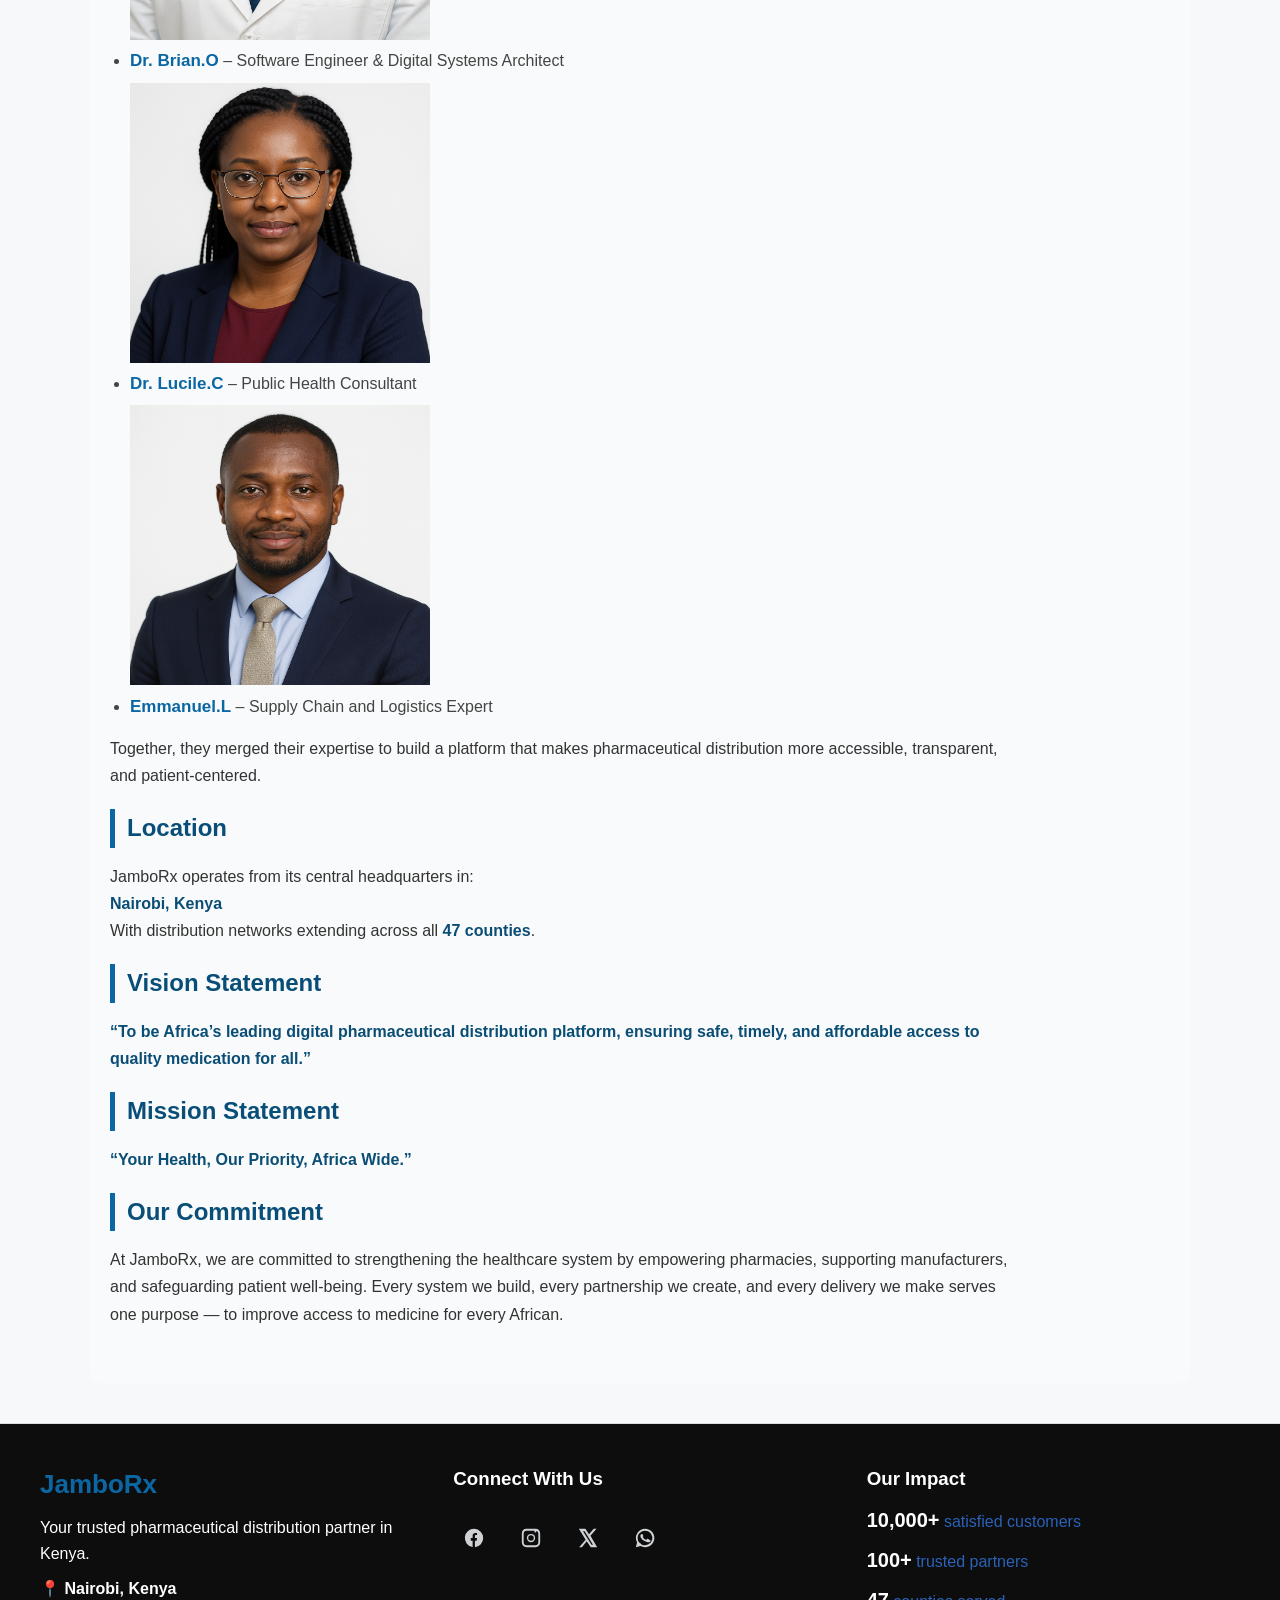
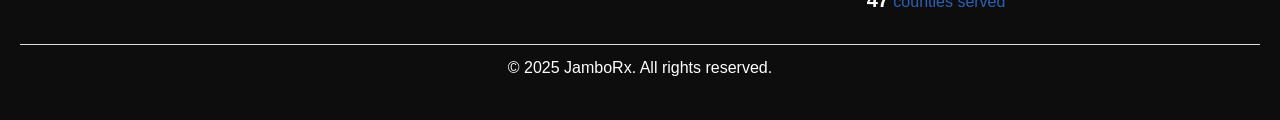
==== commit 23dd506c: "Adding functionalities and cart to the products page" ====
--- a/about.html
+++ b/about.html
@@ -19,6 +19,7 @@
 <li><a href="blog.html">Blog</a></li>
 <li><a href="/">About</a></li>
 <li><a href="contact.html">Contact</a></li>
+<li><a href="cart.html">Cart</a></li>
 </ul>
 </nav>
 </header>
--- a/style.css
+++ b/style.css
@@ -559,4 +559,25 @@
     padding-top: 10px;
     color: white;
     border-top: 1px solid #ddd;
+}
+
+.cart-item {
+    display: flex;
+    justify-content: space-between;
+    margin: 10px;
+    padding: 10px;
+    background: white;
+    border-radius: 8px;
+}
+.cart-item img {
+    width: 60px;
+    border-radius: 6px;
+}
+.remove-btn {
+    background: red;
+    color: white;
+    border: none;
+    padding: 5px 10px;
+    border-radius: 6px;
+    cursor: pointer;
 }
